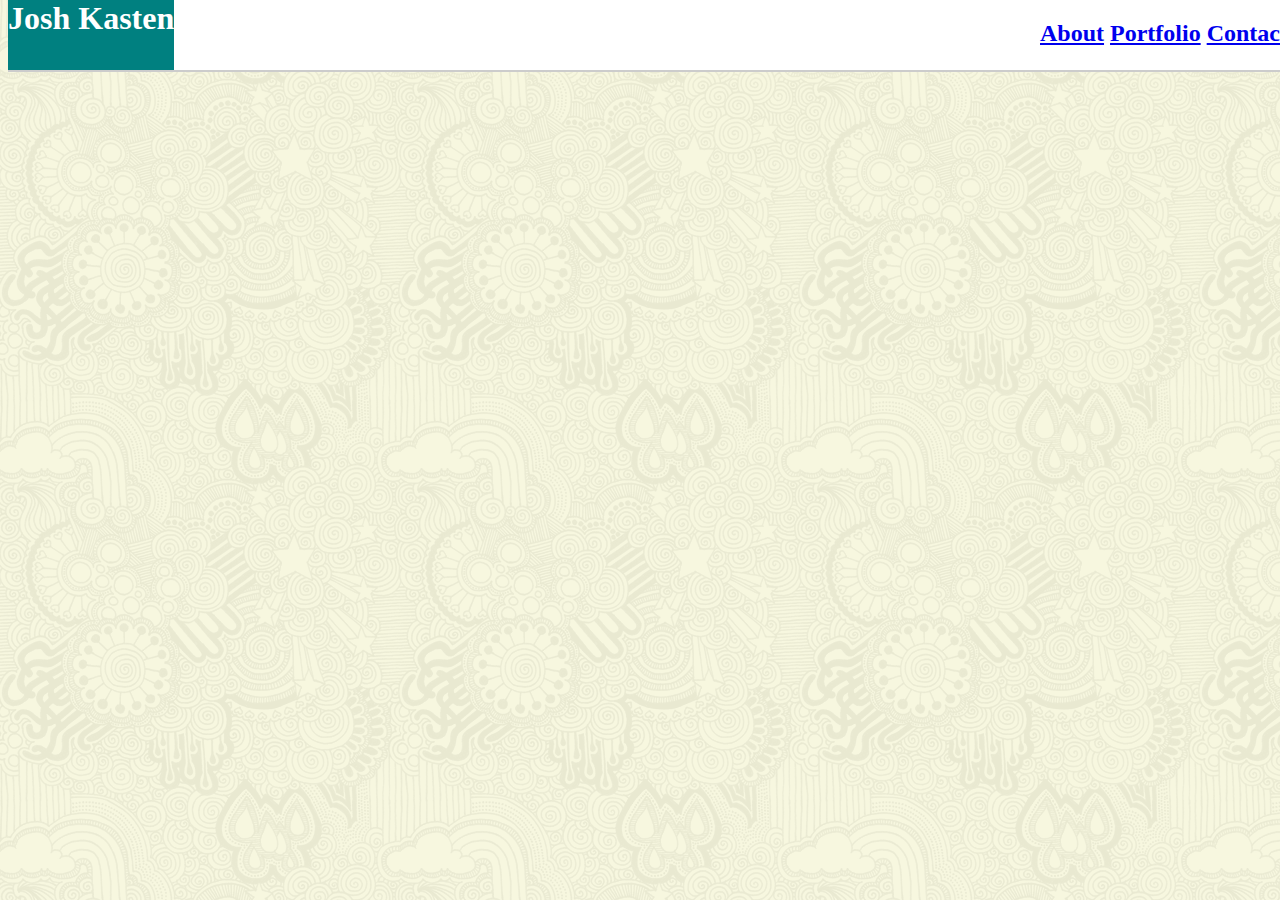
==== index.html @ f9da54b7 "first upload" ====
<!DOCTYPE html>
<html>
<head>
	<title>Josh's Portfolio</title>
	<link rel="stylesheet" type="text/css" href="assets\css\style.css">
</head>
<body>
	<div class="header">
		<h1>Josh Kasten</h1>
		<h2><a href="index.html">About</a> 
		<a href="portfolio.html">Portfolio</a>
		<a href="contact.html">Contact</a></h2>
	</div>
	<p>"Hello World!"</p>
<img src="https://s-media-cache-ak0.pinimg.com/736x/3b/ca/b6/3bcab6f591ac1d61b1e6abded3ea06a7.jpg">
</body>
</html>
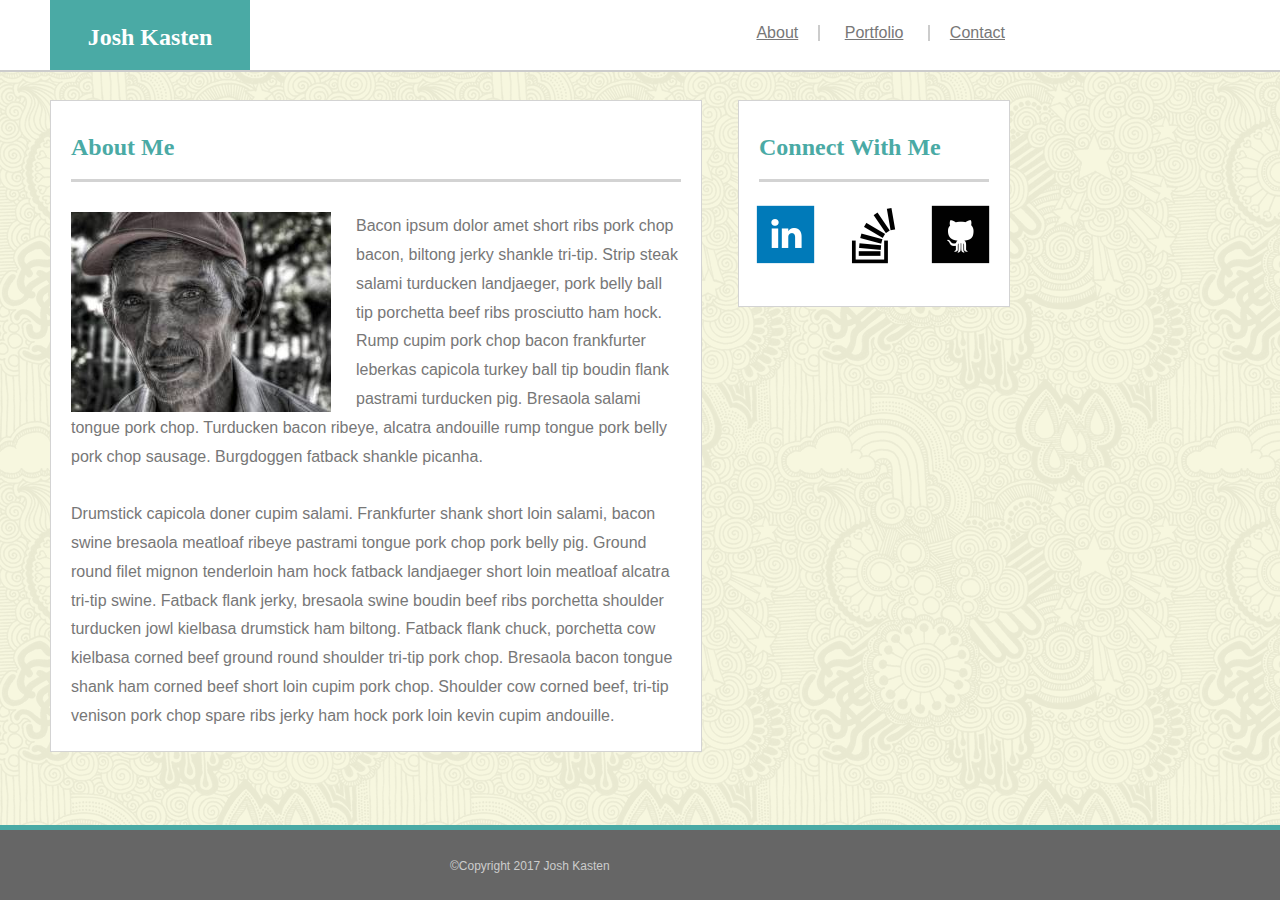
==== commit 046d9411: "update" ====
--- a/index.html
+++ b/index.html
@@ -2,16 +2,40 @@
 <html>
 <head>
 	<title>Josh's Portfolio</title>
+	<link rel="stylesheet" type="text/css" href="assets\css\reset.css">
 	<link rel="stylesheet" type="text/css" href="assets\css\style.css">
+	<html lang="en">
 </head>
 <body>
-	<div class="header">
+	<header>
+		<div class="container">
 		<h1>Josh Kasten</h1>
-		<h2><a href="index.html">About</a> 
-		<a href="portfolio.html">Portfolio</a>
-		<a href="contact.html">Contact</a></h2>
+		<nav><ul><li id="nav1"><a href="index.html">About</a></li>
+		<li id="nav2"><a href="portfolio.html">Portfolio</a></li>  
+		<li id="nav3"><a href="contact.html">Contact</a></li></ul></nav></div>
+	</header>
+	<div class ="main">
+
+
+		<section class="content">
+			<h1>About Me</h1>
+			<div class = "contentbody">	
+		 	<img src="assets\images\me_maybe.jpg" class="profile"> 
+		 	<span>Bacon ipsum dolor amet short ribs pork chop bacon, biltong jerky shankle tri-tip. Strip steak salami turducken landjaeger, pork belly ball tip porchetta beef ribs prosciutto ham hock. Rump cupim pork chop bacon frankfurter leberkas capicola turkey ball tip boudin flank pastrami turducken pig. Bresaola salami tongue pork chop. Turducken bacon ribeye, alcatra andouille rump tongue pork belly pork chop sausage. Burgdoggen fatback shankle picanha.</span> <br> <br>
+	 		<span>Drumstick capicola doner cupim salami. Frankfurter shank short loin salami, bacon swine bresaola meatloaf ribeye pastrami tongue pork chop pork belly pig. Ground round filet mignon tenderloin ham hock fatback landjaeger short loin meatloaf alcatra tri-tip swine. Fatback flank jerky, bresaola swine boudin beef ribs porchetta shoulder turducken jowl kielbasa drumstick ham biltong. Fatback flank chuck, porchetta cow kielbasa corned beef ground round shoulder tri-tip pork chop. Bresaola bacon tongue shank ham corned beef short loin cupim pork chop. Shoulder cow corned beef, tri-tip venison pork chop spare ribs jerky ham hock pork loin kevin cupim andouille.</span></div>
+	 	</section>
+
+
+		<section class="sidebar"> 
+			<h1>Connect With Me</h1>			
+			<div class="icons">
+			<a href="https://www.linkedin.com/in/joshua-kasten-10901557/" target="blank"><img id ="icon1" src="assets\images\linkedin_icon.png"></a>	 
+			<a href="https://stackexchange.com/users/11096227/joshua-kasten" target="blank"><img id ="icon2" src="assets\images\stack_icon.png"></a>
+			<a href="https://github.com/oath2order" target="blank"> <img id ="icon3" src="assets\images\github_icon.png"></a></div>
+		</section>
 	</div>
-	<p>"Hello World!"</p>
-<img src="https://s-media-cache-ak0.pinimg.com/736x/3b/ca/b6/3bcab6f591ac1d61b1e6abded3ea06a7.jpg">
+	<footer><p>©Copyright 2017 Josh Kasten</p></footer>
+
 </body>
-</html>+</html>
+
